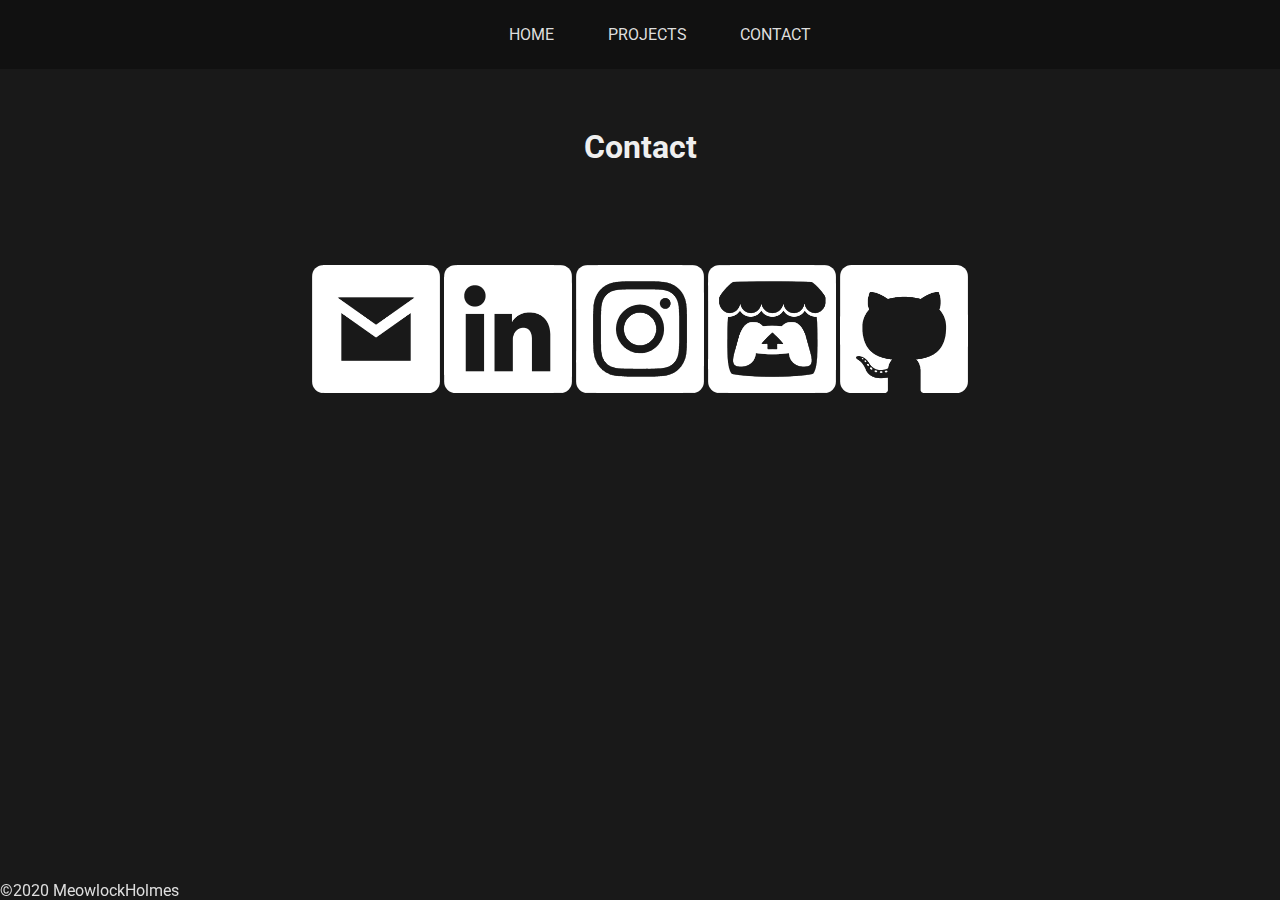
==== pages/contact.html @ c8e36d9a "Add files via upload" ====
<!DOCTYPE html>
<html lang="en">
    <head>
        <meta charset="UTF-8">
        <meta name="viewport" content="width=device-width, initial-scale=1.0">
        <title>MeowlockHolmes's Portfolio</title>
        <link rel="stylesheet" href="../styles.css">
    </head>

    <body>
        <header>
            <nav>
                <ul>
                    <li class="navigator"><a href="../index.html">Home</a></li>
                    <li class="navigator"><a href="projects.html">Projects</a></li>
                    <li class="navigator"><a href="contact.html">Contact</a></li>
                </ul>
            </nav>
        </header>

        <section class="feature close">
            <h1>Contact</h1>
            <section class="con" div id="middle">
                <nav>
                    
                </nav>

            </section>
        </section>

            <a href="mailto:mstfsyyd98@gmail.com"><img class="contact" src="../resources/contact/email.png" alt="E-Mail"></a>
            <a href="https://www.linkedin.com/in/mustafa-candan-905409158/"><img class="contact" src="../resources/contact/linkedin.png" alt="LinkedIn"></a>
            <a href="https://instagram.com/meowlockholmes"><img class="contact" src="../resources/contact/instagram.png" alt="Instagram"></a>
            <a href="https://meowlockholmes.itch.io/"><img class="contact" src="../resources/contact/itchio.png" alt="Itch.io"></a>
            <a href="https://github.com/MeowlockHolmes/"><img class="contact" src="../resources/contact/github.png" alt="GitHub"></a>



            <footer>
                ©2020 MeowlockHolmes
            </footer>
    </body>
</html>
---- styles.css ----
@import url('https://fonts.googleapis.com/css?family=Roboto');



            html {
                scroll-behavior: smooth;
            }

            body {
                text-align: center;
                background: #191919;
                color: #dedede;
                font-family: 'Roboto Thin', 'Roboto', Helvetica Neue, Helvetica, Arial, sans-serif;
                margin: 0;
                padding: 0;
            }
            
            ul {
                margin: 0px;
                list-style-type: none;
            }
            header {
                margin: 0 0 0 0;
                background-color: #111111;
                text-align: center;
                background-position: center;
                color: #dedede;
            }

            header a {
                text-decoration: none;
                color: #dedede;
                text-transform: uppercase;
                margin-top: 25%;
            }
            header a:hover {
                color: rgb(226, 79, 79);
            }

            header .logo a {
                background-image: url("resources/logo.png");
                background-size: 90%;
                background-repeat: no-repeat;
                display: inline-block;
                position: relative;
                top: 0px;
                width: 100px;
                text-indent: -9999999px;
            }

            header li {
                padding: 2%;
                display: inline-block;
            }
            header li.navigator {
                font-size: 100%;
            }


            section.par {
                margin-top: 150%;
                padding-top: 10%;
                margin-bottom: 50%;
                padding-left: 1%;
                padding-right: 1%;
            }

            section.feature.close {
                color: #efefef;
                padding: 3%;
                font-size: 100%;
            }

            section.feature.title {
                color: #dedede;
                padding: 3%;
                font-size: 100%;
            }

            .feature div {
                text-align: center;
                font-size: 125%;
                color: #dedede;
                margin: 1px;
                width: 100%;
            }

            footer {
                text-align: center;
                background-attachment: scroll;
                background-position: 0% 0%;
                position: fixed;
                bottom: 0;
            }


            img.contact {
                margin-top: 3%;
                width: 10%;
                border-radius: 9%;
            }

            img.contact:hover{
                filter: brightness(0.7);
            } 

            img.games {
                margin-left: 10px;
                margin-right: 10px;
                margin-top: 10px;
                width: 300px;
            }

            img.games:hover{
                filter: brightness(0.7);
            } 

            section .mybutton {
                text-decoration: none;
                font-family: 'Roboto';
                font-size: 24px;
                color: #151D21;
                background: rgb(219, 66, 66);
                display: inline-flex;
                padding: 6px;
                margin-top: 30px;
                margin-right: 3%;
                margin-left: 3%;
                border: none;
                border-radius: 5px;
            }
        
            section .mybutton:hover {
                background: rgb(184, 14, 14);
                font-size: 26px;
                margin-top: 29px;
            }
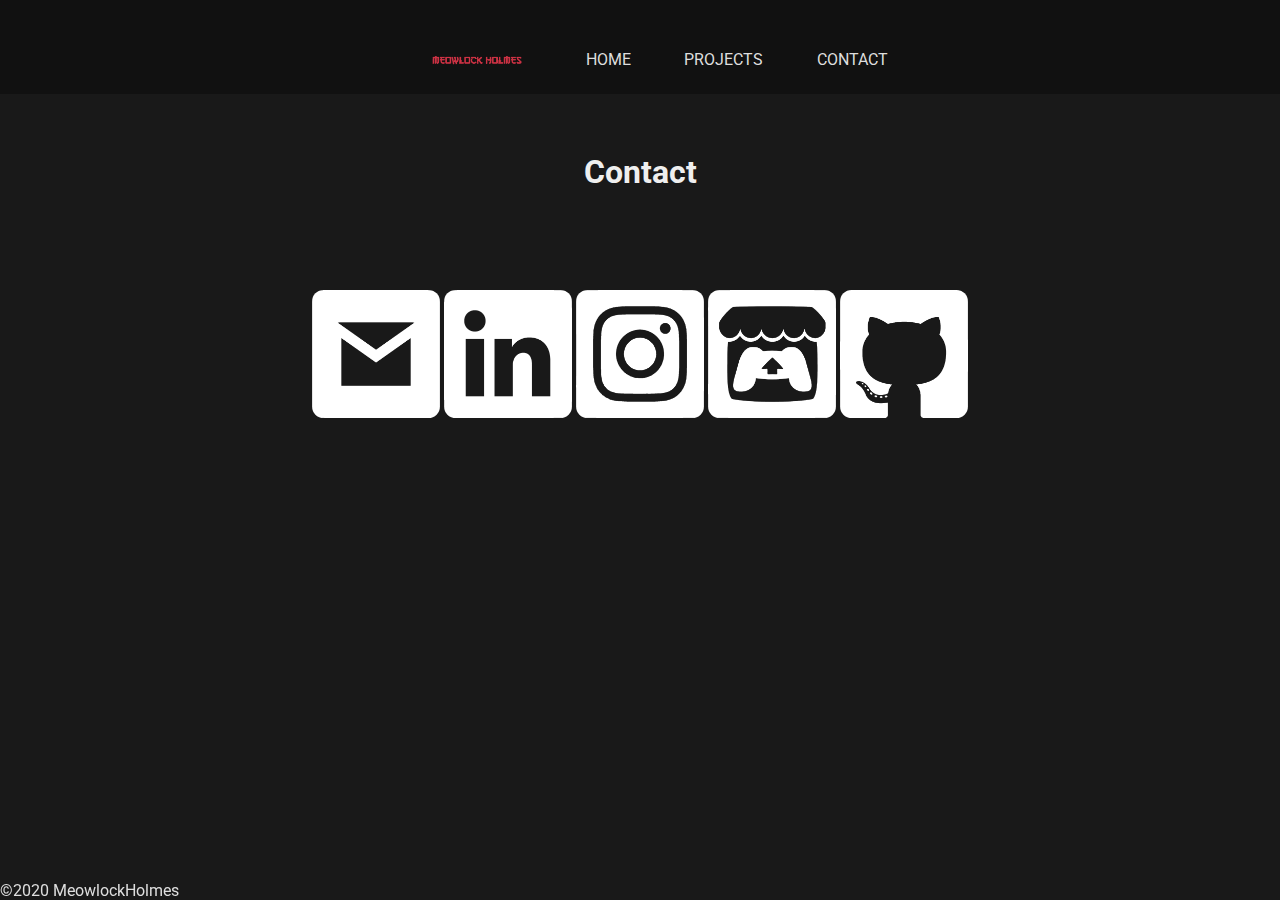
==== commit d18a8ba6: "edit logo and rename game" ====
--- a/pages/contact.html
+++ b/pages/contact.html
@@ -5,12 +5,18 @@
         <meta name="viewport" content="width=device-width, initial-scale=1.0">
         <title>MeowlockHolmes's Portfolio</title>
         <link rel="stylesheet" href="../styles.css">
+		
+		
+		<link rel="apple-touch-icon" sizes="180x180" href="../resources/favicon/apple-touch-icon.png">
+        <link rel="icon" type="image/png" sizes="32x32" href="../resources/favicon/favicon-32x32.png">
+        <link rel="icon" type="image/png" sizes="16x16" href="../resources/favicon/favicon-16x16.png">
     </head>
 
     <body>
         <header>
             <nav>
                 <ul>
+					<li class="logo"><a href="../index.html">LOGO</a></li>
                     <li class="navigator"><a href="../index.html">Home</a></li>
                     <li class="navigator"><a href="projects.html">Projects</a></li>
                     <li class="navigator"><a href="contact.html">Contact</a></li>
--- a/styles.css
+++ b/styles.css
@@ -58,9 +58,9 @@
 
 
             section.par {
-                margin-top: 150%;
+                margin-top: 0%;
                 padding-top: 10%;
-                margin-bottom: 50%;
+                margin-bottom: 5%;
                 padding-left: 1%;
                 padding-right: 1%;
             }
@@ -75,6 +75,12 @@
                 color: #dedede;
                 padding: 3%;
                 font-size: 100%;
+            }
+			
+			section.feature.title.bigger {
+                color: #dedede;
+                padding: 3%;
+                font-size: 200%;
             }
 
             .feature div {
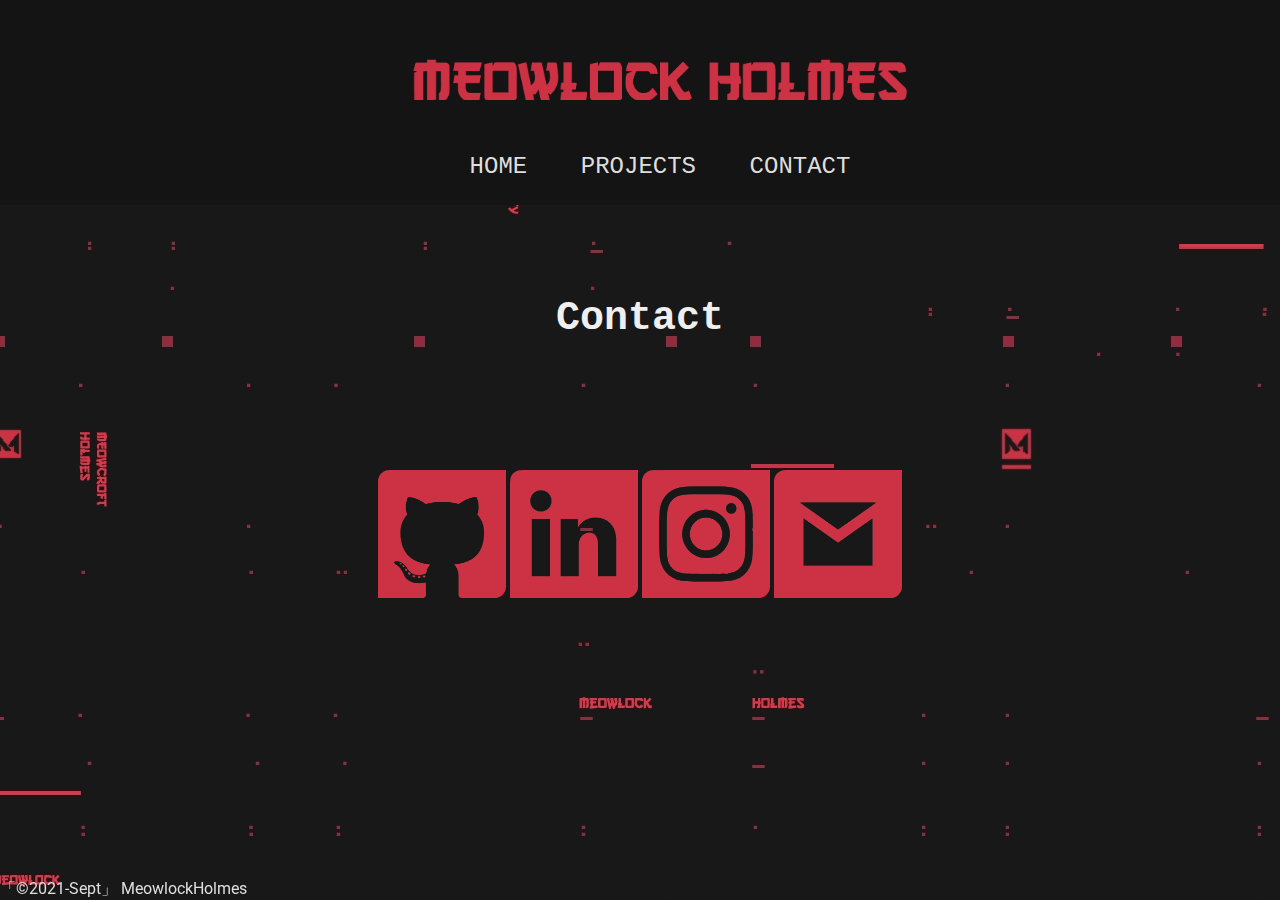
==== commit 45fffab8: "2021 Sept Update" ====
--- a/pages/contact.html
+++ b/pages/contact.html
@@ -5,21 +5,23 @@
         <meta name="viewport" content="width=device-width, initial-scale=1.0">
         <title>MeowlockHolmes's Portfolio</title>
         <link rel="stylesheet" href="../styles.css">
-		
-		
-		<link rel="apple-touch-icon" sizes="180x180" href="../resources/favicon/apple-touch-icon.png">
         <link rel="icon" type="image/png" sizes="32x32" href="../resources/favicon/favicon-32x32.png">
         <link rel="icon" type="image/png" sizes="16x16" href="../resources/favicon/favicon-16x16.png">
+        <link rel="manifest" href="../resources/favicon/site.webmanifest">
+        <link rel="mask-icon" href="../resources/favicon/safari-pinned-tab.svg" color="#5bbad5">
     </head>
 
     <body>
-        <header>
+        <header><nav>
+            <ul>
+                <li class="logo"><a href="../index.html">LOGO</a></li>
+            </ul>
+        </nav>
             <nav>
                 <ul>
-					<li class="logo"><a href="../index.html">LOGO</a></li>
                     <li class="navigator"><a href="../index.html">Home</a></li>
-                    <li class="navigator"><a href="projects.html">Projects</a></li>
-                    <li class="navigator"><a href="contact.html">Contact</a></li>
+                    <li class="navigator"><a href="../pages/projects.html">Projects</a></li>
+                    <li class="navigator"><a href="../pages/contact.html">Contact</a></li>
                 </ul>
             </nav>
         </header>
@@ -34,16 +36,15 @@
             </section>
         </section>
 
-            <a href="mailto:mstfsyyd98@gmail.com"><img class="contact" src="../resources/contact/email.png" alt="E-Mail"></a>
+            <a href="https://github.com/MeowlockHolmes/"><img class="contact" src="../resources/contact/github.png" alt="GitHub"></a>
             <a href="https://www.linkedin.com/in/mustafa-candan-905409158/"><img class="contact" src="../resources/contact/linkedin.png" alt="LinkedIn"></a>
             <a href="https://instagram.com/meowlockholmes"><img class="contact" src="../resources/contact/instagram.png" alt="Instagram"></a>
-            <a href="https://meowlockholmes.itch.io/"><img class="contact" src="../resources/contact/itchio.png" alt="Itch.io"></a>
-            <a href="https://github.com/MeowlockHolmes/"><img class="contact" src="../resources/contact/github.png" alt="GitHub"></a>
+            <a href="mailto:mstfsyyd98@gmail.com"><img class="contact" src="../resources/contact/email.png" alt="E-Mail"></a>
 
 
 
             <footer>
-                ©2020 MeowlockHolmes
+                「©2021-Sept」 MeowlockHolmes
             </footer>
     </body>
 </html>--- a/styles.css
+++ b/styles.css
@@ -8,26 +8,47 @@
 
             body {
                 text-align: center;
-                background: #191919;
+                background-image:url("resources/background/8.jpg") ;
+                background-color: #000000;
+                background-position: top;
+                background-repeat: repeat;
+                background-size: auto;
                 color: #dedede;
                 font-family: 'Roboto Thin', 'Roboto', Helvetica Neue, Helvetica, Arial, sans-serif;
                 margin: 0;
                 padding: 0;
             }
-            
             ul {
                 margin: 0px;
                 list-style-type: none;
             }
             header {
                 margin: 0 0 0 0;
-                background-color: #111111;
+                background-color: #141414;
                 text-align: center;
                 background-position: center;
                 color: #dedede;
             }
 
-            header a {
+	
+            ::-webkit-scrollbar {
+                width: 2px;
+            }
+            
+            ::-webkit-scrollbar-track {
+                box-shadow: inset 0 0 5px rgb(58, 58, 58); 
+                border-radius: 10px;
+            }
+            
+            ::-webkit-scrollbar-thumb {
+                background: rgb(148, 20, 20); 
+                border-radius: 10px;
+            }
+            
+            ::-webkit-scrollbar-thumb:hover {
+                background: #b30000; 
+            }
+                header a {
                 text-decoration: none;
                 color: #dedede;
                 text-transform: uppercase;
@@ -39,13 +60,15 @@
 
             header .logo a {
                 background-image: url("resources/logo.png");
-                background-size: 90%;
+                background-size: 100%;
                 background-repeat: no-repeat;
-                display: inline-block;
+                display: table-cell;
                 position: relative;
                 top: 0px;
-                width: 100px;
+                width: 500px;
+                height: 75px;
                 text-indent: -9999999px;
+                
             }
 
             header li {
@@ -53,13 +76,14 @@
                 display: inline-block;
             }
             header li.navigator {
-                font-size: 100%;
+                font-size: 150%;
+                font-family: 'Courier New', monospace;
             }
 
 
             section.par {
                 margin-top: 0%;
-                padding-top: 10%;
+                padding-top: 5%;
                 margin-bottom: 5%;
                 padding-left: 1%;
                 padding-right: 1%;
@@ -67,8 +91,9 @@
 
             section.feature.close {
                 color: #efefef;
-                padding: 3%;
-                font-size: 100%;
+                padding: 5%;
+                font-size: 125%;
+                font-family: 'Courier New';
             }
 
             section.feature.title {
@@ -80,7 +105,8 @@
 			section.feature.title.bigger {
                 color: #dedede;
                 padding: 3%;
-                font-size: 200%;
+                font-size: 300%;
+                font-family: 'Courier New';
             }
 
             .feature div {
@@ -103,11 +129,14 @@
             img.contact {
                 margin-top: 3%;
                 width: 10%;
-                border-radius: 9%;
+                border-bottom-left-radius: 0%;
+                border-bottom-right-radius: 9%;
+                border-top-left-radius: 9%;
+                border-top-right-radius: 0%;
             }
 
             img.contact:hover{
-                filter: brightness(0.7);
+                filter: brightness(0.8);
             } 
 
             img.games {
@@ -116,28 +145,49 @@
                 margin-top: 10px;
                 width: 300px;
             }
+            
+            img.games1 {
+                margin-left: 10px;
+                margin-right: 10px;
+                margin-top: 10px;
+                width: 700px;
+            }
+            img.games2 {
+                margin-left: 10px;
+                margin-right: 10px;
+                margin-top: 10px;
+                width: 100px;
+            }
 
             img.games:hover{
                 filter: brightness(0.7);
+            }
+             img.games1:hover{
+                filter: brightness(0.7);
             } 
+            img.games2:hover{
+               filter: brightness(0.7);
+           }
 
             section .mybutton {
                 text-decoration: none;
-                font-family: 'Roboto';
-                font-size: 24px;
+                font-family: 'Courier New', monospace;
+                font-size: 27px;
                 color: #151D21;
                 background: rgb(219, 66, 66);
                 display: inline-flex;
-                padding: 6px;
+                padding: 5px;
                 margin-top: 30px;
                 margin-right: 3%;
                 margin-left: 3%;
                 border: none;
-                border-radius: 5px;
+                border-top-left-radius: 10px;
+                border-top-right-radius: 0px;
+                border-bottom-left-radius: 0px;
+                border-bottom-right-radius: 10px;
             }
         
             section .mybutton:hover {
-                background: rgb(184, 14, 14);
-                font-size: 26px;
-                margin-top: 29px;
+                background: rgb(177, 18, 18);
+                font-size: 27px;
             }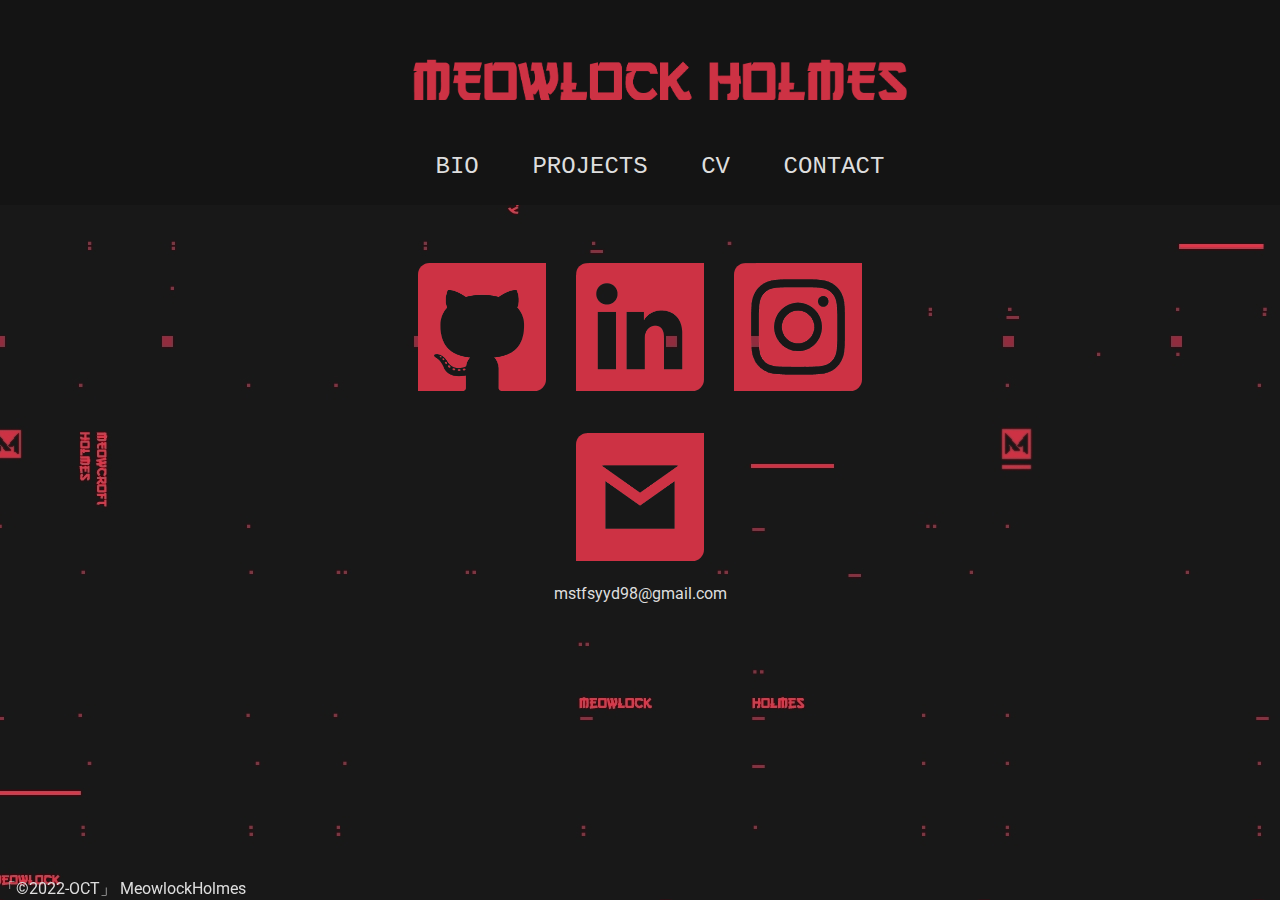
==== commit 7cafcbcc: "Oct remake" ====
--- a/pages/contact.html
+++ b/pages/contact.html
@@ -19,32 +19,26 @@
         </nav>
             <nav>
                 <ul>
-                    <li class="navigator"><a href="../index.html">Home</a></li>
+                    <li class="navigator"><a href="../index.html">Bio</a></li>
                     <li class="navigator"><a href="../pages/projects.html">Projects</a></li>
+                    <li class="navigator"><a href="../pages/cv.html">CV</a></li>
                     <li class="navigator"><a href="../pages/contact.html">Contact</a></li>
                 </ul>
             </nav>
         </header>
 
-        <section class="feature close">
-            <h1>Contact</h1>
-            <section class="con" div id="middle">
-                <nav>
-                    
-                </nav>
-
-            </section>
-        </section>
-
+        <br>
             <a href="https://github.com/MeowlockHolmes/"><img class="contact" src="../resources/contact/github.png" alt="GitHub"></a>
             <a href="https://www.linkedin.com/in/mustafa-candan-905409158/"><img class="contact" src="../resources/contact/linkedin.png" alt="LinkedIn"></a>
             <a href="https://instagram.com/meowlockholmes"><img class="contact" src="../resources/contact/instagram.png" alt="Instagram"></a>
-            <a href="mailto:mstfsyyd98@gmail.com"><img class="contact" src="../resources/contact/email.png" alt="E-Mail"></a>
+            <br>
+            <a href="mailto:mstfsyyd98@gmail.com"><img class="contact" src="../resources/contact/email.png" alt="E-Mail"></a> <br><br>
+            <a style="text-align:right; ">mstfsyyd98@gmail.com </a><br><br><br><br>
 
 
 
             <footer>
-                「©2021-Sept」 MeowlockHolmes
+                「©2022-OCT」 MeowlockHolmes
             </footer>
     </body>
 </html>--- a/styles.css
+++ b/styles.css
@@ -69,6 +69,17 @@
                 height: 75px;
                 text-indent: -9999999px;
                 
+            }header .logo-new a {
+                background-image: url("resources/logo-new.png");
+                background-size: 100%;
+                background-repeat: no-repeat;
+                display: table-cell;
+                position: relative;
+                top: 0px;
+                width: 500px;
+                height: 75px;
+                text-indent: -9999999px;
+                
             }
 
             header li {
@@ -91,20 +102,32 @@
 
             section.feature.close {
                 color: #efefef;
-                padding: 5%;
+                padding: 2%;
                 font-size: 125%;
                 font-family: 'Courier New';
             }
+            section.feature.lilclose {
+                color: #efefef;
+                padding: 2%;
+                font-size: 100%;
+                font-family: 'Courier New';
+            }
 
             section.feature.title {
                 color: #dedede;
                 padding: 3%;
                 font-size: 100%;
             }
+            section.feature.ce {
+                color: #dedede;
+                padding: 0%;
+                font-size: 150%;
+                font-family: 'Copperplate Gothic Light';
+            }
 			
 			section.feature.title.bigger {
                 color: #dedede;
-                padding: 3%;
+                padding: 0%;
                 font-size: 300%;
                 font-family: 'Courier New';
             }
@@ -125,9 +148,12 @@
                 bottom: 0;
             }
 
+            
 
             img.contact {
                 margin-top: 3%;
+                margin-left: 1%;
+                margin-right: 1%;
                 width: 10%;
                 border-bottom-left-radius: 0%;
                 border-bottom-right-radius: 9%;
@@ -156,7 +182,37 @@
                 margin-left: 10px;
                 margin-right: 10px;
                 margin-top: 10px;
+                width: 150px;
+            }
+            img.games3 {
+                margin-left: 10px;
+                margin-right: 10px;
+                margin-top: 10px;
+                width: 250px;
+            }
+            img.games4 {
+                margin-left: 10px;
+                margin-right: 10px;
+                margin-top: 10px;
                 width: 100px;
+            }
+            img.games5 {
+                margin-left: 10px;
+                margin-right: 10px;
+                margin-top: 10px;
+                width: 400px;
+            }
+            img.games6 {
+                margin-left: 10px;
+                margin-right: 10px;
+                margin-top: 10px;
+                width: 600px;
+            }
+            img.games7 {
+                margin-left: 10px;
+                margin-right: 10px;
+                margin-top: 10px;
+                width: 500px;
             }
 
             img.games:hover{
@@ -178,8 +234,8 @@
                 display: inline-flex;
                 padding: 5px;
                 margin-top: 30px;
-                margin-right: 3%;
-                margin-left: 3%;
+                margin-right: 1%;
+                margin-left: 1%;
                 border: none;
                 border-top-left-radius: 10px;
                 border-top-right-radius: 0px;
@@ -190,4 +246,45 @@
             section .mybutton:hover {
                 background: rgb(177, 18, 18);
                 font-size: 27px;
+            }
+
+            img.bio {
+                margin-left: 5px;
+                margin-right: 5px;
+                margin-top: 5px;
+                border-bottom-left-radius: 20%;
+                border-bottom-right-radius: 20%;
+                border-top-left-radius: 20%;
+                border-top-right-radius: 20%;
+                width: 100px;
+            }
+            .iconDetails {
+                margin: auto;
+                border-bottom-left-radius: 20%;
+                border-bottom-right-radius: 20%;
+                border-top-left-radius: 20%;
+                border-top-right-radius: 20%;
+                width: 100px;
+                float:left; 
+                padding: 10px;
+               } 
+               
+            .container2 {
+                margin:auto;
+                width:40%;
+                height:auto;
+                padding: 5px;
+            }
+            
+            h4 {
+                float:left; 
+                font-size: 20px;
+                margin-top:30px;
+                margin-top:30px;
+                text-align: left;
+            }
+            h5 {
+                float:left; 
+                font-size: 15px;
+                margin:0;
             }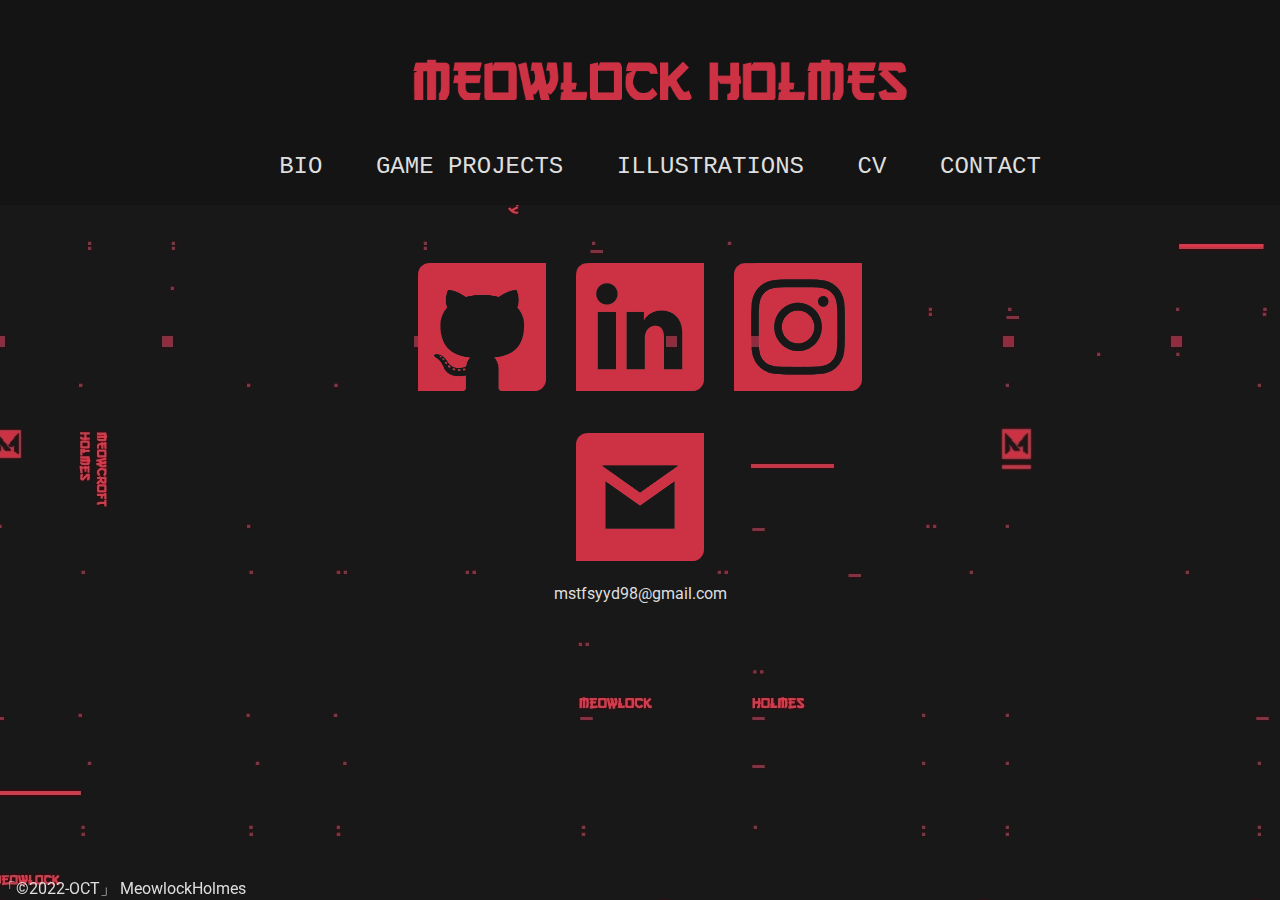
==== commit 0806cf60: "October Update" ====
--- a/pages/contact.html
+++ b/pages/contact.html
@@ -20,7 +20,8 @@
             <nav>
                 <ul>
                     <li class="navigator"><a href="../index.html">Bio</a></li>
-                    <li class="navigator"><a href="../pages/projects.html">Projects</a></li>
+                    <li class="navigator"><a href="../pages/projects.html">Game Projects</a></li>
+                    <li class="navigator"><a href="../pages/illustrations.html">Illustrations</a></li>
                     <li class="navigator"><a href="../pages/cv.html">CV</a></li>
                     <li class="navigator"><a href="../pages/contact.html">Contact</a></li>
                 </ul>
--- a/styles.css
+++ b/styles.css
@@ -131,6 +131,10 @@
                 font-size: 300%;
                 font-family: 'Courier New';
             }
+            h2{
+                margin-top: 3%;
+                margin-bottom: 0%;
+            }
 
             .feature div {
                 text-align: center;
@@ -170,6 +174,12 @@
                 margin-right: 10px;
                 margin-top: 10px;
                 width: 300px;
+            }
+            img.ill {
+                margin-left: 10px;
+                margin-right: 10px;
+                margin-top: 10px;
+                width: 17%;
             }
             
             img.games1 {
@@ -287,4 +297,36 @@
                 float:left; 
                 font-size: 15px;
                 margin:0;
-            }+            }
+
+            .collapsible {
+                background-color: #181818;
+                color: rgb(255, 255, 255);
+                cursor: pointer;
+                padding: 18px;
+                width: 20%;
+                border: none;
+                text-align: left;
+                outline: none;
+                font-size: 15px;
+              }
+              
+              /* Add a background color to the button if it is clicked on (add the .active class with JS), and when you move the mouse over it (hover) */
+              .active, .collapsible:hover {
+                background-color:#cc3244;
+              }
+              
+              /* Style the collapsible content. Note: hidden by default */
+              .content {
+                padding: 0 15px;
+                display: none;
+                overflow: hidden;
+                background-color: #181818;
+              }
+              img.games44 {
+                  margin: auto;
+                  width: 100%;
+                  text-align: center;
+                  display: block;
+                  
+              }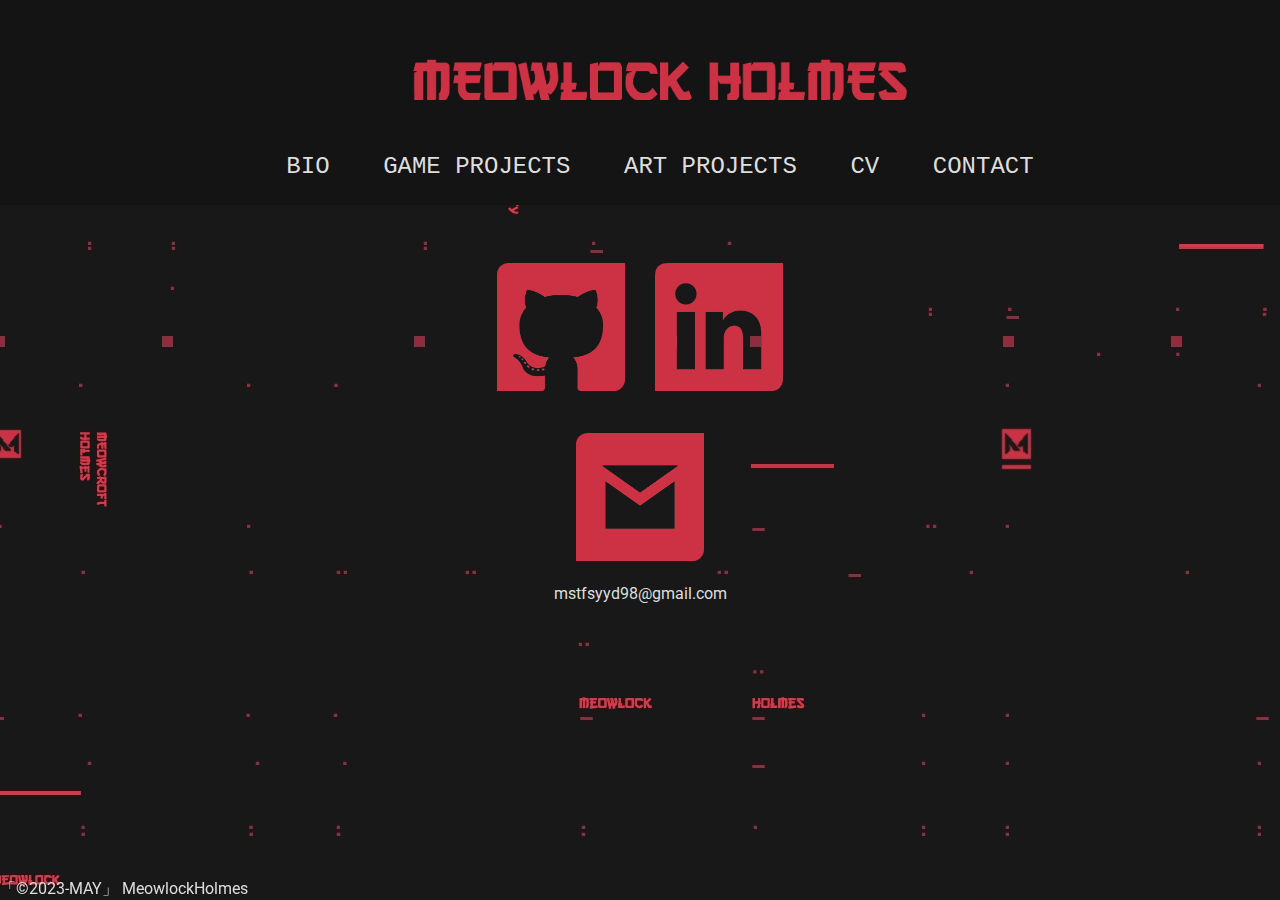
==== commit 4062a998: "May Update" ====
--- a/pages/contact.html
+++ b/pages/contact.html
@@ -21,7 +21,7 @@
                 <ul>
                     <li class="navigator"><a href="../index.html">Bio</a></li>
                     <li class="navigator"><a href="../pages/projects.html">Game Projects</a></li>
-                    <li class="navigator"><a href="../pages/illustrations.html">Illustrations</a></li>
+                    <li class="navigator"><a href="../pages/illustrations.html">Art Projects</a></li>
                     <li class="navigator"><a href="../pages/cv.html">CV</a></li>
                     <li class="navigator"><a href="../pages/contact.html">Contact</a></li>
                 </ul>
@@ -31,7 +31,6 @@
         <br>
             <a href="https://github.com/MeowlockHolmes/"><img class="contact" src="../resources/contact/github.png" alt="GitHub"></a>
             <a href="https://www.linkedin.com/in/mustafa-candan-905409158/"><img class="contact" src="../resources/contact/linkedin.png" alt="LinkedIn"></a>
-            <a href="https://instagram.com/meowlockholmes"><img class="contact" src="../resources/contact/instagram.png" alt="Instagram"></a>
             <br>
             <a href="mailto:mstfsyyd98@gmail.com"><img class="contact" src="../resources/contact/email.png" alt="E-Mail"></a> <br><br>
             <a style="text-align:right; ">mstfsyyd98@gmail.com </a><br><br><br><br>
@@ -39,7 +38,7 @@
 
 
             <footer>
-                「©2022-OCT」 MeowlockHolmes
+                「©2023-MAY」 MeowlockHolmes
             </footer>
     </body>
 </html>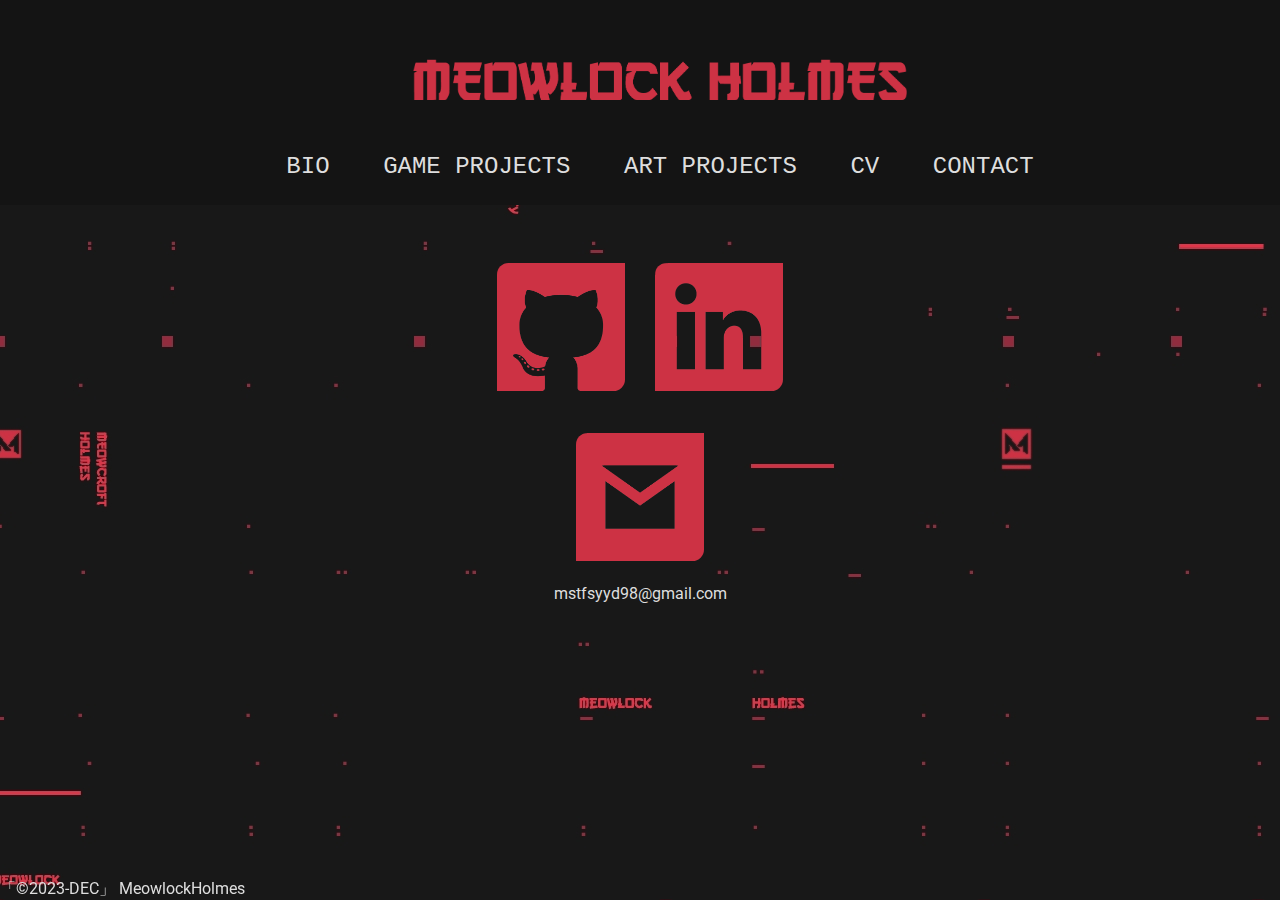
==== commit a23f517c: "Update contact.html" ====
--- a/pages/contact.html
+++ b/pages/contact.html
@@ -38,7 +38,7 @@
 
 
             <footer>
-                「©2023-MAY」 MeowlockHolmes
+                「©2023-DEC」 MeowlockHolmes
             </footer>
     </body>
-</html>+</html>
